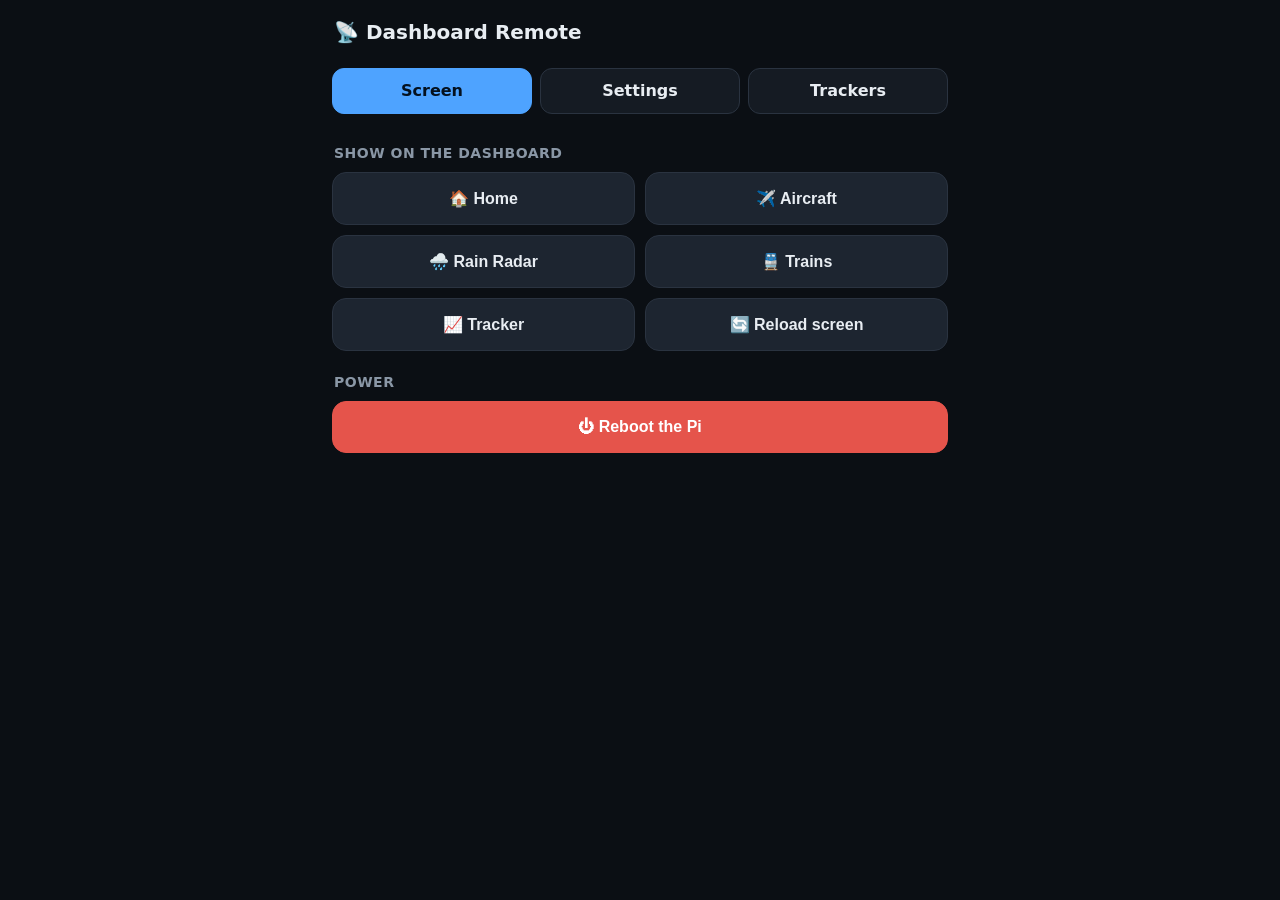
==== frontend/remote.html @ 8cc08976 "parcel: switch to WhereParcel (1000 free trackings/month, no card) - parcel_status() now calls Where" ====
<!doctype html>
<html lang="en">
<head>
<meta charset="utf-8">
<meta name="viewport" content="width=device-width, initial-scale=1, viewport-fit=cover">
<title>Dashboard Remote</title>
<style>
  :root { --bg:#0b0f14; --panel:#151b23; --panel2:#1d2530; --line:#2a3340;
          --fg:#e8edf2; --muted:#8a97a6; --accent:#4ea3ff; --good:#46c06a; --bad:#e5544b; }
  * { box-sizing: border-box; -webkit-tap-highlight-color: transparent; }
  body { margin:0; background:var(--bg); color:var(--fg); font:16px/1.4 system-ui,sans-serif;
         padding: 12px 12px 40px; max-width: 640px; margin: 0 auto; }
  h1 { font-size: 20px; margin: 6px 2px 14px; }
  h2 { font-size: 14px; text-transform: uppercase; letter-spacing: .5px; color: var(--muted);
       margin: 22px 2px 8px; }
  .tabs { display:flex; gap:8px; position:sticky; top:0; background:var(--bg); padding:8px 0; z-index:5; }
  .tab { flex:1; padding:11px; text-align:center; background:var(--panel); border:1px solid var(--line);
         border-radius:12px; font-weight:600; cursor:pointer; }
  .tab.on { background:var(--accent); color:#04111f; border-color:var(--accent); }
  .panel { display:none; } .panel.on { display:block; }
  .card { background:var(--panel); border:1px solid var(--line); border-radius:14px; padding:12px; margin-bottom:12px; }
  .grid { display:grid; grid-template-columns:repeat(2,1fr); gap:10px; }
  button.act { padding:16px; font-size:16px; font-weight:700; border-radius:14px; border:1px solid var(--line);
        background:var(--panel2); color:var(--fg); cursor:pointer; }
  button.act:active { background:var(--line); }
  button.primary { background:var(--accent); color:#04111f; border-color:var(--accent); }
  button.danger { background:var(--bad); color:#fff; border-color:var(--bad); }
  button.sm { padding:9px 12px; font-size:14px; border-radius:10px; border:1px solid var(--line);
        background:var(--panel2); color:var(--fg); cursor:pointer; }
  label { display:block; font-size:12px; color:var(--muted); margin:8px 0 3px; }
  input, select { width:100%; padding:11px; font-size:16px; background:var(--panel2);
        border:1px solid var(--line); border-radius:10px; color:var(--fg); }
  .row { display:flex; gap:8px; align-items:flex-end; }
  .row > div { flex:1; }
  .row .x { flex:0 0 auto; }
  .two { display:grid; grid-template-columns:1fr 1fr; gap:8px; }
  .toast { position:fixed; left:50%; bottom:20px; transform:translateX(-50%); background:var(--good);
        color:#04111f; padding:10px 18px; border-radius:12px; font-weight:700; opacity:0;
        transition:opacity .2s; pointer-events:none; }
  .toast.show { opacity:1; }
  .toast.err { background:var(--bad); color:#fff; }
  .muted { color:var(--muted); font-size:13px; }
  .trk { display:flex; justify-content:space-between; align-items:center; gap:8px; padding:8px 0;
        border-bottom:1px solid var(--line); }
  .trk:last-child { border-bottom:0; }
</style>
</head>
<body>
  <h1>📡 Dashboard Remote</h1>
  <div class="tabs">
    <div class="tab on" data-tab="screen">Screen</div>
    <div class="tab" data-tab="settings">Settings</div>
    <div class="tab" data-tab="trackers">Trackers</div>
  </div>

  <div class="panel on" id="screen">
    <h2>Show on the dashboard</h2>
    <div class="grid">
      <button class="act" data-go="home">🏠 Home</button>
      <button class="act" data-go="aircraft">✈️ Aircraft</button>
      <button class="act" data-go="radar">🌧️ Rain Radar</button>
      <button class="act" data-go="trains">🚆 Trains</button>
      <button class="act" data-go="tracker">📈 Tracker</button>
      <button class="act" id="reload">🔄 Reload screen</button>
    </div>
    <h2>Power</h2>
    <button class="act danger" id="reboot" style="width:100%">⏻ Reboot the Pi</button>
  </div>

  <div class="panel" id="settings">
    <div id="settings-body"><p class="muted">Loading…</p></div>
    <button class="act primary" id="save" style="width:100%; margin-top:6px">💾 Save settings</button>
  </div>

  <div class="panel" id="trackers">
    <div id="trackers-body"><p class="muted">Loading…</p></div>
  </div>

  <div class="toast" id="toast"></div>

<script type="module">
const $ = (s, r=document) => r.querySelector(s);
const esc = (s) => String(s ?? "").replace(/[&<>"']/g, c => ({"&":"&amp;","<":"&lt;",">":"&gt;",'"':"&quot;","'":"&#39;"}[c]));
function toast(msg, err=false) {
  const t = $("#toast"); t.textContent = msg; t.className = "toast show" + (err ? " err" : "");
  setTimeout(() => t.className = "toast", 1600);
}
async function post(path, body) {
  const r = await fetch(path, { method:"POST", headers:{"Content-Type":"application/json"},
    body: body ? JSON.stringify(body) : undefined });
  if (!r.ok) throw new Error((await r.json().catch(()=>({}))).detail || r.status);
  return r.json();
}
async function get(path) { const r = await fetch(path, {cache:"no-store"}); if (!r.ok) throw new Error(r.status); return r.json(); }

// --- tabs ---
document.querySelectorAll(".tab").forEach(t => t.onclick = () => {
  document.querySelectorAll(".tab").forEach(x => x.classList.toggle("on", x===t));
  document.querySelectorAll(".panel").forEach(p => p.classList.toggle("on", p.id===t.dataset.tab));
  if (t.dataset.tab === "settings") loadSettings();
  if (t.dataset.tab === "trackers") loadTrackers();
});

// --- screen control ---
document.querySelectorAll("[data-go]").forEach(b => b.onclick = async () => {
  try { await post("/api/remote/cmd", {action:"go", value:b.dataset.go}); toast("Sent → " + b.dataset.go); }
  catch(e){ toast("Failed: "+e.message, true); }
});
$("#reload").onclick = async () => { try { await post("/api/remote/cmd",{action:"reload"}); toast("Reloading screen"); } catch(e){ toast("Failed",true);} };
$("#reboot").onclick = async () => {
  if (!confirm("Reboot the Pi now?")) return;
  try { await post("/api/remote/reboot"); toast("Rebooting…"); } catch(e){ toast("Reboot failed: "+e.message, true); }
};

// --- settings ---
let cfg = {};
async function loadSettings() {
  try { cfg = await get("/api/admin/config"); } catch(e){ $("#settings-body").innerHTML = `<p class="muted">Failed to load.</p>`; return; }
  const loc = cfg.location||{}, u = cfg.units||{};
  const clocks = cfg.world_clocks||[], cds = cfg.countdowns||[];
  const g = cfg.govee||{}, gi = cfg.govee_indoor||{}, ef = cfg.ecoflow||{}, tr = cfg.trains||{};
  const pa = cfg.parcel_api||{}, parcels = cfg.parcels||[];
  const opt = (v,sel) => `<option ${v===sel?"selected":""}>${v}</option>`;
  $("#settings-body").innerHTML = `
    <div class="card"><h2 style="margin-top:0">Location</h2>
      <label>Label</label><input id="s-label" value="${esc(loc.label)}">
      <div class="two"><div><label>Latitude</label><input id="s-lat" value="${esc(loc.lat)}"></div>
        <div><label>Longitude</label><input id="s-lon" value="${esc(loc.lon)}"></div></div>
      <label>Timezone</label><input id="s-tz" value="${esc(loc.timezone)}"></div>
    <div class="card"><h2 style="margin-top:0">Units</h2>
      <div class="two"><div><label>Temperature</label><select id="s-temp">${opt("celsius",u.temperature)}${opt("fahrenheit",u.temperature)}</select></div>
        <div><label>Wind</label><select id="s-wind">${["kmh","mph","ms","kn"].map(x=>opt(x,u.wind)).join("")}</select></div></div></div>
    <div class="card"><h2 style="margin-top:0">World clocks</h2><div id="clock-list"></div>
      <button class="sm" id="add-clock">+ Add clock</button></div>
    <div class="card"><h2 style="margin-top:0">Countdowns</h2><div id="cd-list"></div>
      <button class="sm" id="add-cd">+ Add countdown</button></div>
    <div class="card"><h2 style="margin-top:0">Sensor / API keys <span class="muted">(blank = keep)</span></h2>
      <label>Govee API key</label><input id="s-gkey" placeholder="${g.api_key?'•••• (set)':''}">
      <div class="two"><div><label>Govee SKU</label><input id="s-gsku" value="${esc(g.sku)}"></div>
        <div><label>Govee device</label><input id="s-gdev" value="${esc(g.device)}"></div></div>
      <label>Indoor Govee SKU / device</label>
      <div class="two"><div><input id="s-gisku" value="${esc(gi.sku)}" placeholder="indoor SKU"></div>
        <div><input id="s-gidev" value="${esc(gi.device)}" placeholder="indoor device"></div></div>
      <label>EcoFlow access / secret / serial</label>
      <input id="s-efa" placeholder="${ef.access_key?'•••• (set)':'access key'}">
      <input id="s-efs" placeholder="${ef.secret_key?'•••• (set)':'secret key'}" style="margin-top:6px">
      <input id="s-efsn" value="${esc(ef.serial)}" placeholder="serial" style="margin-top:6px">
      <label>Darwin (trains) token</label><input id="s-darwin" placeholder="${tr.token?'•••• (set)':''}"></div>
    <div class="card"><h2 style="margin-top:0">Parcels <span class="muted">(WhereParcel · courier auto-detected)</span></h2>
      <div class="two"><div><label>API key</label><input id="s-pkey" placeholder="${pa.api_key?'•••• (set)':'whereparcel.com (free)'}"></div>
        <div><label>Secret key</label><input id="s-psec" placeholder="${pa.secret_key?'•••• (set)':''}"></div></div>
      <div id="parcel-list" style="margin-top:8px"></div>
      <button class="sm" id="add-parcel">+ Add parcel</button></div>`;

  const clockList = $("#clock-list");
  const addClock = (c={}) => { const d=document.createElement("div"); d.className="row"; d.style.marginBottom="6px";
    d.innerHTML=`<div><input class="c-label" value="${esc(c.label)}" placeholder="Label"></div>
      <div><input class="c-tz" value="${esc(c.tz)}" placeholder="Area/City"></div>
      <div class="x"><button class="sm" type="button">✕</button></div>`;
    d.querySelector("button").onclick=()=>d.remove(); clockList.appendChild(d); };
  clocks.forEach(addClock); $("#add-clock").onclick=()=>addClock();

  const cdList = $("#cd-list");
  const addCd = (c={}) => { const d=document.createElement("div"); d.className="row"; d.style.marginBottom="6px";
    d.innerHTML=`<div style="flex:0 0 56px"><input class="d-emoji" value="${esc(c.emoji)}" placeholder="🏝️"></div>
      <div><input class="d-label" value="${esc(c.label)}" placeholder="Label"></div>
      <div><input class="d-date" type="date" value="${esc(c.date)}"></div>
      <div class="x"><button class="sm" type="button">✕</button></div>`;
    d.querySelector("button").onclick=()=>d.remove(); cdList.appendChild(d); };
  cds.forEach(addCd); $("#add-cd").onclick=()=>addCd();

  const pList = $("#parcel-list");
  const addParcel = (p={}) => { const d=document.createElement("div"); d.className="row"; d.style.marginBottom="6px";
    d.dataset.id = p.id || ("p"+Date.now()+Math.floor(Math.random()*1000));
    d.innerHTML=`<div><input class="p-label" value="${esc(p.label)}" placeholder="What is it?"></div>
      <div><input class="p-track" value="${esc(p.tracking)}" placeholder="Tracking number"></div>
      <div class="x"><button class="sm" type="button">✕</button></div>`;
    d.querySelector("button").onclick=()=>d.remove(); pList.appendChild(d); };
  parcels.forEach(addParcel); $("#add-parcel").onclick=()=>addParcel();
}

$("#save").onclick = async () => {
  const val = id => $("#"+id).value.trim();
  const clocks = [...document.querySelectorAll("#clock-list .row")].map(r => ({
    label:r.querySelector(".c-label").value.trim(), tz:r.querySelector(".c-tz").value.trim()
  })).filter(c=>c.label && c.tz);
  const cds = [...document.querySelectorAll("#cd-list .row")].map(r => ({
    emoji:r.querySelector(".d-emoji").value.trim()||"⏳", label:r.querySelector(".d-label").value.trim(),
    date:r.querySelector(".d-date").value.trim()
  })).filter(c=>c.label && c.date);
  const parcels = [...document.querySelectorAll("#parcel-list .row")].map(r => ({
    id:r.dataset.id, label:r.querySelector(".p-label").value.trim(),
    tracking:r.querySelector(".p-track").value.trim()
  })).filter(p=>p.tracking);
  const patch = {
    location:{ label:val("s-label"), lat:parseFloat(val("s-lat")), lon:parseFloat(val("s-lon")), timezone:val("s-tz") },
    units:{ temperature:val("s-temp"), wind:val("s-wind") },
    world_clocks: clocks, countdowns: cds, parcels,
    govee:{ api_key:val("s-gkey"), sku:val("s-gsku"), device:val("s-gdev") },
    govee_indoor:{ sku:val("s-gisku"), device:val("s-gidev"), enabled: !!(val("s-gisku") && val("s-gidev")) },
    ecoflow:{ access_key:val("s-efa"), secret_key:val("s-efs"), serial:val("s-efsn") },
    trains:{ token:val("s-darwin") },
    parcel_api:{ provider:"whereparcel", api_key:val("s-pkey"), secret_key:val("s-psec") },
  };
  try {
    await post("/api/admin/config", patch);
    await post("/api/remote/cmd", {action:"reload"});   // apply changes on the screen now
    toast("Saved & screen reloading");
  } catch(e){ toast("Save failed: "+e.message, true); }
};

// --- trackers ---
async function loadTrackers() {
  let data; try { data = await get("/api/trackers"); } catch(e){ $("#trackers-body").innerHTML=`<p class="muted">Failed.</p>`; return; }
  const list = (data.trackers||[]);
  $("#trackers-body").innerHTML = `<div class="card">` + (list.length ? list.map(t => `
    <div class="trk"><div><b>${esc(t.label)}</b><div class="muted">${esc(t.status ?? (t.value!=null? (t.unit||"")+t.value : "—"))}</div></div>
      <div style="display:flex;gap:6px">
        <button class="sm" data-ref="${esc(t.id)}">Check</button>
        ${t.alert&&t.alert.active?`<button class="sm" data-ack="${esc(t.id)}">Dismiss</button>`:""}
      </div></div>`).join("") : `<p class="muted">No trackers.</p>`) + `</div>`;
  document.querySelectorAll("[data-ref]").forEach(b=>b.onclick=async()=>{ b.textContent="…"; try{await post(`/api/trackers/${b.dataset.ref}/refresh`); toast("Checked"); loadTrackers();}catch(e){toast("Failed",true);} });
  document.querySelectorAll("[data-ack]").forEach(b=>b.onclick=async()=>{ try{await post(`/api/trackers/${b.dataset.ack}/ack`); loadTrackers();}catch(e){toast("Failed",true);} });
}
</script>
</body>
</html>
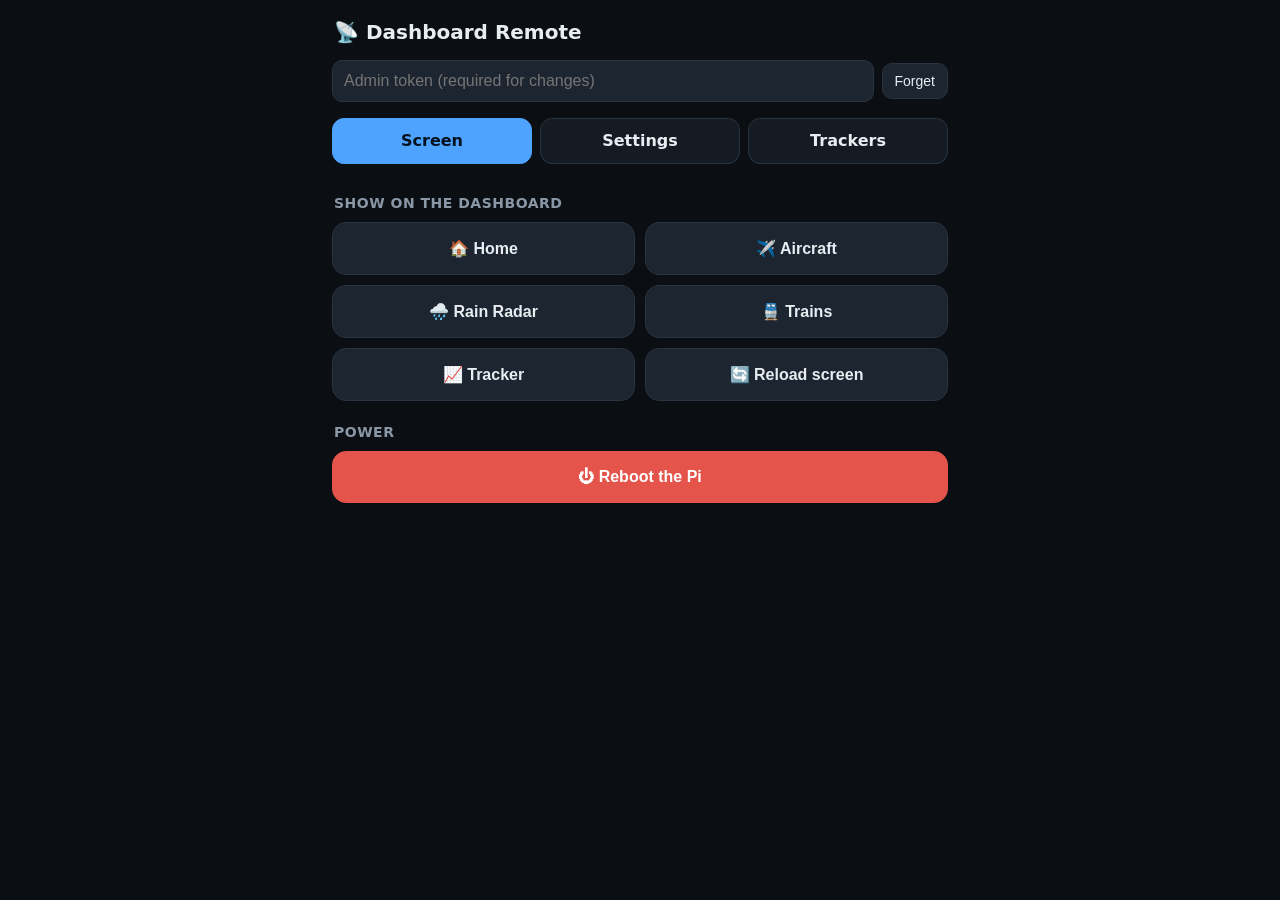
==== commit 4f81b62a: "fix: harden and optimize dashboard" ====
--- a/frontend/remote.html
+++ b/frontend/remote.html
@@ -43,10 +43,18 @@
   .trk { display:flex; justify-content:space-between; align-items:center; gap:8px; padding:8px 0;
         border-bottom:1px solid var(--line); }
   .trk:last-child { border-bottom:0; }
+  .auth { display:flex; gap:8px; align-items:center; margin-bottom:8px; }
+  .auth input { flex:1; }
+  .auth button { flex:0 0 auto; }
 </style>
 </head>
 <body>
   <h1>📡 Dashboard Remote</h1>
+  <div class="auth">
+    <input id="admin-token" type="password" autocomplete="current-password"
+      placeholder="Admin token (required for changes)">
+    <button class="sm" id="forget-token" type="button">Forget</button>
+  </div>
   <div class="tabs">
     <div class="tab on" data-tab="screen">Screen</div>
     <div class="tab" data-tab="settings">Settings</div>
@@ -81,17 +89,37 @@
 <script type="module">
 const $ = (s, r=document) => r.querySelector(s);
 const esc = (s) => String(s ?? "").replace(/[&<>"']/g, c => ({"&":"&amp;","<":"&lt;",">":"&gt;",'"':"&quot;","'":"&#39;"}[c]));
+const tokenInput = $("#admin-token");
+tokenInput.value = sessionStorage.getItem("dashboard-admin-token") || "";
+tokenInput.onchange = () => sessionStorage.setItem("dashboard-admin-token", tokenInput.value.trim());
+$("#forget-token").onclick = () => {
+  tokenInput.value = "";
+  sessionStorage.removeItem("dashboard-admin-token");
+};
+function adminHeaders() {
+  const token = tokenInput.value.trim();
+  if (!token) throw new Error("Enter the admin token above");
+  sessionStorage.setItem("dashboard-admin-token", token);
+  return {"X-Admin-Token": token};
+}
 function toast(msg, err=false) {
   const t = $("#toast"); t.textContent = msg; t.className = "toast show" + (err ? " err" : "");
   setTimeout(() => t.className = "toast", 1600);
 }
-async function post(path, body) {
-  const r = await fetch(path, { method:"POST", headers:{"Content-Type":"application/json"},
+async function post(path, body, admin=false) {
+  const r = await fetch(path, { method:"POST", headers:{"Content-Type":"application/json",
+    ...(admin ? adminHeaders() : {})},
     body: body ? JSON.stringify(body) : undefined });
+  if (admin && r.status === 403) sessionStorage.removeItem("dashboard-admin-token");
   if (!r.ok) throw new Error((await r.json().catch(()=>({}))).detail || r.status);
   return r.json();
 }
-async function get(path) { const r = await fetch(path, {cache:"no-store"}); if (!r.ok) throw new Error(r.status); return r.json(); }
+async function get(path, admin=false) {
+  const r = await fetch(path, {cache:"no-store", headers:admin ? adminHeaders() : {}});
+  if (admin && r.status === 403) sessionStorage.removeItem("dashboard-admin-token");
+  if (!r.ok) throw new Error((await r.json().catch(()=>({}))).detail || r.status);
+  return r.json();
+}
 
 // --- tabs ---
 document.querySelectorAll(".tab").forEach(t => t.onclick = () => {
@@ -103,23 +131,23 @@
 
 // --- screen control ---
 document.querySelectorAll("[data-go]").forEach(b => b.onclick = async () => {
-  try { await post("/api/remote/cmd", {action:"go", value:b.dataset.go}); toast("Sent → " + b.dataset.go); }
+  try { await post("/api/remote/cmd", {action:"go", value:b.dataset.go}, true); toast("Sent → " + b.dataset.go); }
   catch(e){ toast("Failed: "+e.message, true); }
 });
-$("#reload").onclick = async () => { try { await post("/api/remote/cmd",{action:"reload"}); toast("Reloading screen"); } catch(e){ toast("Failed",true);} };
+$("#reload").onclick = async () => { try { await post("/api/remote/cmd",{action:"reload"},true); toast("Reloading screen"); } catch(e){ toast("Failed: "+e.message,true);} };
 $("#reboot").onclick = async () => {
   if (!confirm("Reboot the Pi now?")) return;
-  try { await post("/api/remote/reboot"); toast("Rebooting…"); } catch(e){ toast("Reboot failed: "+e.message, true); }
+  try { await post("/api/remote/reboot",null,true); toast("Rebooting…"); } catch(e){ toast("Reboot failed: "+e.message, true); }
 };
 
 // --- settings ---
 let cfg = {};
 async function loadSettings() {
-  try { cfg = await get("/api/admin/config"); } catch(e){ $("#settings-body").innerHTML = `<p class="muted">Failed to load.</p>`; return; }
+  try { cfg = await get("/api/admin/config",true); } catch(e){ $("#settings-body").innerHTML = `<p class="muted">Failed to load: ${esc(e.message)}</p>`; return; }
   const loc = cfg.location||{}, u = cfg.units||{};
   const clocks = cfg.world_clocks||[], cds = cfg.countdowns||[];
   const g = cfg.govee||{}, gi = cfg.govee_indoor||{}, ef = cfg.ecoflow||{}, tr = cfg.trains||{};
-  const pa = cfg.parcel_api||{}, parcels = cfg.parcels||[];
+  const pa = cfg.parcel_api||{}, ht = cfg.holiday_tracker||{};
   const opt = (v,sel) => `<option ${v===sel?"selected":""}>${v}</option>`;
   $("#settings-body").innerHTML = `
     <div class="card"><h2 style="margin-top:0">Location</h2>
@@ -134,6 +162,9 @@
       <button class="sm" id="add-clock">+ Add clock</button></div>
     <div class="card"><h2 style="margin-top:0">Countdowns</h2><div id="cd-list"></div>
       <button class="sm" id="add-cd">+ Add countdown</button></div>
+    <div class="card"><h2 style="margin-top:0">Watch flights <span class="muted">(callsign, e.g. CX255 — shows route, progress and ETA on the Aircraft page)</span></h2>
+      <div id="wf-list"></div>
+      <button class="sm" id="add-wf">+ Watch a flight</button></div>
     <div class="card"><h2 style="margin-top:0">Sensor / API keys <span class="muted">(blank = keep)</span></h2>
       <label>Govee API key</label><input id="s-gkey" placeholder="${g.api_key?'•••• (set)':''}">
       <div class="two"><div><label>Govee SKU</label><input id="s-gsku" value="${esc(g.sku)}"></div>
@@ -146,11 +177,11 @@
       <input id="s-efs" placeholder="${ef.secret_key?'•••• (set)':'secret key'}" style="margin-top:6px">
       <input id="s-efsn" value="${esc(ef.serial)}" placeholder="serial" style="margin-top:6px">
       <label>Darwin (trains) token</label><input id="s-darwin" placeholder="${tr.token?'•••• (set)':''}"></div>
-    <div class="card"><h2 style="margin-top:0">Parcels <span class="muted">(WhereParcel · courier auto-detected)</span></h2>
-      <div class="two"><div><label>API key</label><input id="s-pkey" placeholder="${pa.api_key?'•••• (set)':'whereparcel.com (free)'}"></div>
-        <div><label>Secret key</label><input id="s-psec" placeholder="${pa.secret_key?'•••• (set)':''}"></div></div>
-      <div id="parcel-list" style="margin-top:8px"></div>
-      <button class="sm" id="add-parcel">+ Add parcel</button></div>`;
+    <div class="card"><h2 style="margin-top:0">Holiday price <span class="muted">(re-paste searchId if it freezes)</span></h2>
+      <div class="two"><div><label>Search ID</label><input id="s-hsid" value="${esc(ht.search_id)}"></div>
+        <div><label>Account ID</label><input id="s-hacc" value="${esc(ht.account_id)}"></div></div></div>
+    <div class="card"><h2 style="margin-top:0">Parcels <span class="muted">(Parcel app — add deliveries at web.parcelapp.net; the dashboard just shows them)</span></h2>
+      <div><label>Parcel.app API key</label><input id="s-pkey" placeholder="${pa.api_key?'•••• (set)':'api-key from web.parcelapp.net → API'}"></div></div>`;
 
   const clockList = $("#clock-list");
   const addClock = (c={}) => { const d=document.createElement("div"); d.className="row"; d.style.marginBottom="6px";
@@ -169,17 +200,17 @@
     d.querySelector("button").onclick=()=>d.remove(); cdList.appendChild(d); };
   cds.forEach(addCd); $("#add-cd").onclick=()=>addCd();
 
-  const pList = $("#parcel-list");
-  const addParcel = (p={}) => { const d=document.createElement("div"); d.className="row"; d.style.marginBottom="6px";
-    d.dataset.id = p.id || ("p"+Date.now()+Math.floor(Math.random()*1000));
-    d.innerHTML=`<div><input class="p-label" value="${esc(p.label)}" placeholder="What is it?"></div>
-      <div><input class="p-track" value="${esc(p.tracking)}" placeholder="Tracking number"></div>
+  const wfList = $("#wf-list");
+  const addWf = (cs="") => { const d=document.createElement("div"); d.className="row"; d.style.marginBottom="6px";
+    d.innerHTML=`<div><input class="w-cs" value="${esc(cs)}" placeholder="CX255" autocapitalize="characters"></div>
       <div class="x"><button class="sm" type="button">✕</button></div>`;
-    d.querySelector("button").onclick=()=>d.remove(); pList.appendChild(d); };
-  parcels.forEach(addParcel); $("#add-parcel").onclick=()=>addParcel();
+    d.querySelector("button").onclick=()=>d.remove(); wfList.appendChild(d); };
+  (cfg.watch_flights||[]).forEach(addWf); $("#add-wf").onclick=()=>addWf();
+
 }
 
 $("#save").onclick = async () => {
+  if (!$("#s-label")) { toast("Open Settings and wait for it to load", true); return; }
   const val = id => $("#"+id).value.trim();
   const clocks = [...document.querySelectorAll("#clock-list .row")].map(r => ({
     label:r.querySelector(".c-label").value.trim(), tz:r.querySelector(".c-tz").value.trim()
@@ -188,23 +219,34 @@
     emoji:r.querySelector(".d-emoji").value.trim()||"⏳", label:r.querySelector(".d-label").value.trim(),
     date:r.querySelector(".d-date").value.trim()
   })).filter(c=>c.label && c.date);
-  const parcels = [...document.querySelectorAll("#parcel-list .row")].map(r => ({
-    id:r.dataset.id, label:r.querySelector(".p-label").value.trim(),
-    tracking:r.querySelector(".p-track").value.trim()
-  })).filter(p=>p.tracking);
+  // Callsigns: upper-cased and de-duped; each one costs an upstream lookup per refresh,
+  // so cap the list rather than let it grow until the panel crawls.
+  const wf = [...new Set([...document.querySelectorAll("#wf-list .w-cs")]
+    .map(i => i.value.trim().toUpperCase().replace(/\s+/g, ""))
+    .filter(c => /^[A-Z0-9]{2,10}$/.test(c)))].slice(0, 6);
+  const lat = parseFloat(val("s-lat")), lon = parseFloat(val("s-lon"));
+  if (!Number.isFinite(lat) || lat < -90 || lat > 90
+      || !Number.isFinite(lon) || lon < -180 || lon > 180) {
+    toast("Enter a valid latitude and longitude", true);
+    return;
+  }
+  const timezone = val("s-tz");
+  try { new Intl.DateTimeFormat("en-GB", {timeZone: timezone}).format(); }
+  catch (e) { toast("Enter a valid IANA timezone, such as Europe/London", true); return; }
   const patch = {
-    location:{ label:val("s-label"), lat:parseFloat(val("s-lat")), lon:parseFloat(val("s-lon")), timezone:val("s-tz") },
+    location:{ label:val("s-label"), lat, lon, timezone },
     units:{ temperature:val("s-temp"), wind:val("s-wind") },
-    world_clocks: clocks, countdowns: cds, parcels,
+    world_clocks: clocks, countdowns: cds, watch_flights: wf,
     govee:{ api_key:val("s-gkey"), sku:val("s-gsku"), device:val("s-gdev") },
     govee_indoor:{ sku:val("s-gisku"), device:val("s-gidev"), enabled: !!(val("s-gisku") && val("s-gidev")) },
     ecoflow:{ access_key:val("s-efa"), secret_key:val("s-efs"), serial:val("s-efsn") },
     trains:{ token:val("s-darwin") },
-    parcel_api:{ provider:"whereparcel", api_key:val("s-pkey"), secret_key:val("s-psec") },
+    parcel_api:{ provider:"parcelapp", api_key:val("s-pkey") },
+    holiday_tracker:{ search_id: parseInt(val("s-hsid"))||0, account_id: val("s-hacc") },
   };
   try {
-    await post("/api/admin/config", patch);
-    await post("/api/remote/cmd", {action:"reload"});   // apply changes on the screen now
+    await post("/api/admin/config", patch, true);
+    await post("/api/remote/cmd", {action:"reload"}, true);   // apply changes on the screen now
     toast("Saved & screen reloading");
   } catch(e){ toast("Save failed: "+e.message, true); }
 };
@@ -219,8 +261,8 @@
         <button class="sm" data-ref="${esc(t.id)}">Check</button>
         ${t.alert&&t.alert.active?`<button class="sm" data-ack="${esc(t.id)}">Dismiss</button>`:""}
       </div></div>`).join("") : `<p class="muted">No trackers.</p>`) + `</div>`;
-  document.querySelectorAll("[data-ref]").forEach(b=>b.onclick=async()=>{ b.textContent="…"; try{await post(`/api/trackers/${b.dataset.ref}/refresh`); toast("Checked"); loadTrackers();}catch(e){toast("Failed",true);} });
-  document.querySelectorAll("[data-ack]").forEach(b=>b.onclick=async()=>{ try{await post(`/api/trackers/${b.dataset.ack}/ack`); loadTrackers();}catch(e){toast("Failed",true);} });
+  document.querySelectorAll("[data-ref]").forEach(b=>b.onclick=async()=>{ b.textContent="…"; try{await post(`/api/trackers/${b.dataset.ref}/refresh`,null,true); toast("Checked"); loadTrackers();}catch(e){toast("Failed: "+e.message,true);} });
+  document.querySelectorAll("[data-ack]").forEach(b=>b.onclick=async()=>{ try{await post(`/api/trackers/${b.dataset.ack}/ack`,null,true); loadTrackers();}catch(e){toast("Failed: "+e.message,true);} });
 }
 </script>
 </body>
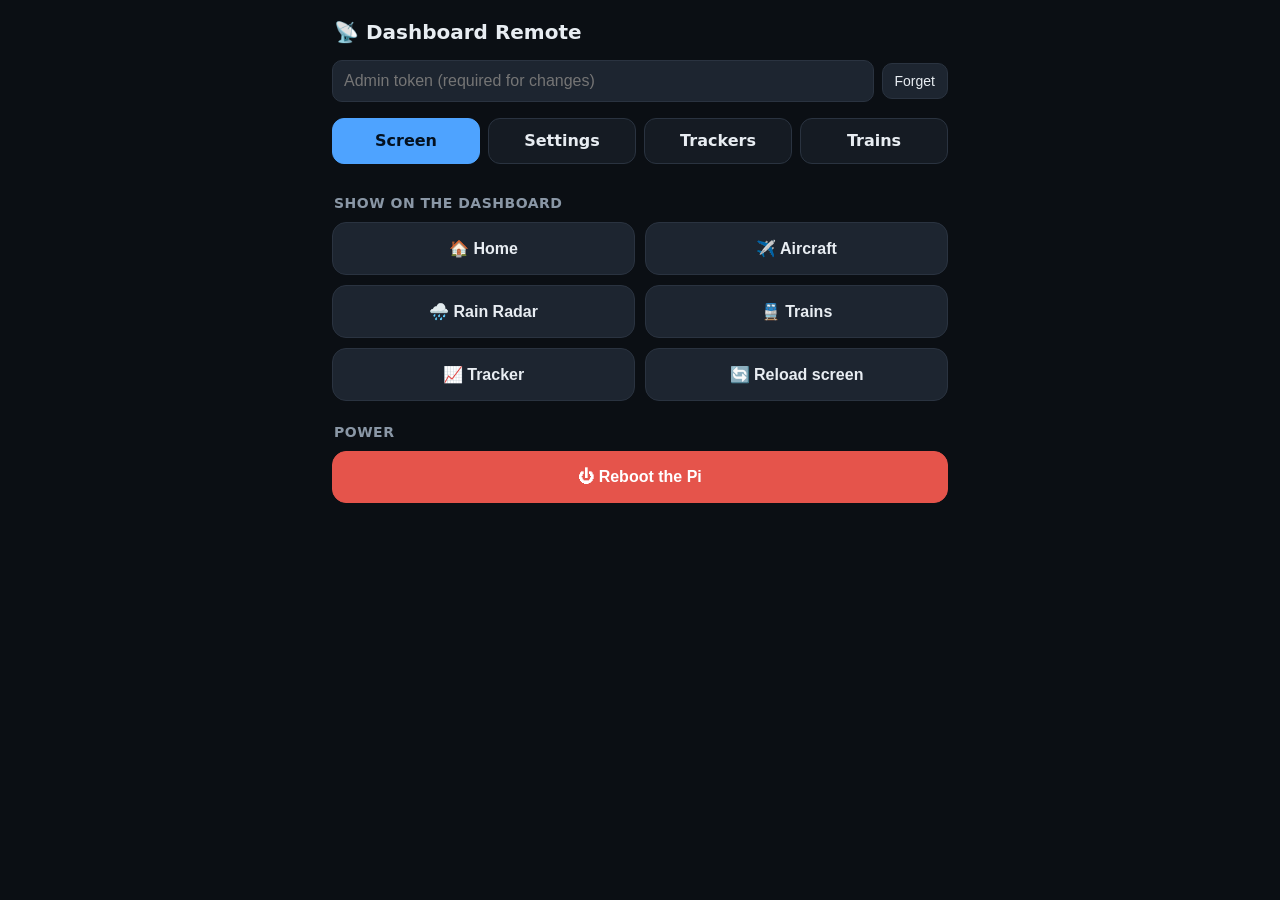
==== commit b0076924: "trains: add the missing Trains tab button on the remote Co-Authored-By: Claude Opus 5 <noreply@anthr" ====
--- a/frontend/remote.html
+++ b/frontend/remote.html
@@ -59,6 +59,7 @@
     <div class="tab on" data-tab="screen">Screen</div>
     <div class="tab" data-tab="settings">Settings</div>
     <div class="tab" data-tab="trackers">Trackers</div>
+    <div class="tab" data-tab="trains">Trains</div>
   </div>
 
   <div class="panel on" id="screen">
@@ -82,6 +83,10 @@
 
   <div class="panel" id="trackers">
     <div id="trackers-body"><p class="muted">Loading…</p></div>
+  </div>
+
+  <div class="panel" id="trains">
+    <div id="trains-body"><p class="muted">Loading…</p></div>
   </div>
 
   <div class="toast" id="toast"></div>
@@ -127,6 +132,7 @@
   document.querySelectorAll(".panel").forEach(p => p.classList.toggle("on", p.id===t.dataset.tab));
   if (t.dataset.tab === "settings") loadSettings();
   if (t.dataset.tab === "trackers") loadTrackers();
+  if (t.dataset.tab === "trains") loadTrains();
 });
 
 // --- screen control ---
@@ -176,7 +182,9 @@
       <input id="s-efa" placeholder="${ef.access_key?'•••• (set)':'access key'}">
       <input id="s-efs" placeholder="${ef.secret_key?'•••• (set)':'secret key'}" style="margin-top:6px">
       <input id="s-efsn" value="${esc(ef.serial)}" placeholder="serial" style="margin-top:6px">
-      <label>Darwin (trains) token</label><input id="s-darwin" placeholder="${tr.token?'•••• (set)':''}"></div>
+      <label>Darwin (trains) token</label><input id="s-darwin" placeholder="${tr.token?'•••• (set)':''}">
+      <label>Stop you get off at <span class="muted">(CRS, e.g. BKD — used when you tap a departure on the screen)</span></label>
+      <input id="s-watchcrs" value="${esc(tr.watch_crs||'')}" maxlength="3"></div>
     <div class="card"><h2 style="margin-top:0">Holiday price <span class="muted">(re-paste searchId if it freezes)</span></h2>
       <div class="two"><div><label>Search ID</label><input id="s-hsid" value="${esc(ht.search_id)}"></div>
         <div><label>Account ID</label><input id="s-hacc" value="${esc(ht.account_id)}"></div></div></div>
@@ -240,7 +248,7 @@
     govee:{ api_key:val("s-gkey"), sku:val("s-gsku"), device:val("s-gdev") },
     govee_indoor:{ sku:val("s-gisku"), device:val("s-gidev"), enabled: !!(val("s-gisku") && val("s-gidev")) },
     ecoflow:{ access_key:val("s-efa"), secret_key:val("s-efs"), serial:val("s-efsn") },
-    trains:{ token:val("s-darwin") },
+    trains:{ token:val("s-darwin"), watch_crs:val("s-watchcrs").toUpperCase() },
     parcel_api:{ provider:"parcelapp", api_key:val("s-pkey") },
     holiday_tracker:{ search_id: parseInt(val("s-hsid"))||0, account_id: val("s-hacc") },
   };
@@ -252,6 +260,61 @@
 };
 
 // --- trackers ---
+// --- follow a train ---------------------------------------------------------------
+// The board only lists where a train terminates, so the stop being met at is picked per
+// departure from its own calling points - the train usually runs on well past it.
+async function loadTrains() {
+  const body = $("#trains-body");
+  body.innerHTML = `<p class="muted">Loading departures…</p>`;
+  let board, watching = null;
+  try {
+    board = (await get("/api/trains")).data;
+    watching = (await get("/api/trains/watch")).data;
+  } catch (e) {
+    body.innerHTML = `<div class="card"><p class="muted">${esc(e.message)}</p></div>`;
+    return;
+  }
+  const now = watching ? `<div class="card">
+      <h2 style="margin-top:0">Following</h2>
+      <p style="margin:.2em 0">${esc((watching.watch && watching.watch.std) || "")}
+        ${esc(watching.origin || "")} → ${esc(watching.destination || "")}</p>
+      <button class="act danger" id="unwatch" style="width:100%">Stop following</button>
+    </div>` : "";
+  const rows = (board.services || []).map((s, i) => {
+    if (!s.service_id) return "";
+    const stops = (s.calling_points || []).filter(c => c.crs);
+    const opts = stops.map(c =>
+      `<option value="${esc(c.crs)}">${esc(c.name)} · ${esc(c.st || "")}</option>`).join("");
+    return `<div class="card">
+      <p style="margin:.1em 0"><b>${esc(s.std || "")}</b> ${esc(s.destination || "")}
+        <span class="muted">${s.platform ? "plat " + esc(s.platform) : ""}
+        ${esc(s.cancelled ? "Cancelled" : (s.etd || ""))}</span></p>
+      <select id="to-${i}" ${stops.length ? "" : "disabled"}>${opts ||
+        "<option>no calling points</option>"}</select>
+      <button class="act primary" data-watch="${i}" style="width:100%; margin-top:6px"
+        >Follow this train</button>
+    </div>`;
+  }).join("");
+  body.innerHTML = now + (rows || `<div class="card"><p class="muted">No departures listed</p></div>`);
+  const un = $("#unwatch");
+  if (un) un.onclick = async () => {
+    try {
+      await fetch("/api/trains/watch", { method: "DELETE", headers: adminHeaders() });
+      toast("Stopped"); loadTrains();
+    } catch (e) { toast(e.message, true); }
+  };
+  body.querySelectorAll("[data-watch]").forEach(b => b.onclick = async () => {
+    const i = b.dataset.watch, s = board.services[i], sel = $("#to-" + i);
+    try {
+      await post("/api/trains/watch", { service_id: s.service_id, std: s.std,
+        platform: s.platform || null, to_crs: sel && sel.value ? sel.value : null }, true);
+      await post("/api/remote/cmd", { action: "go", value: "trains" }, true);
+      toast("Following " + (s.std || ""));
+      loadTrains();
+    } catch (e) { toast(e.message, true); }
+  });
+}
+
 async function loadTrackers() {
   let data; try { data = await get("/api/trackers"); } catch(e){ $("#trackers-body").innerHTML=`<p class="muted">Failed.</p>`; return; }
   const list = (data.trackers||[]);
